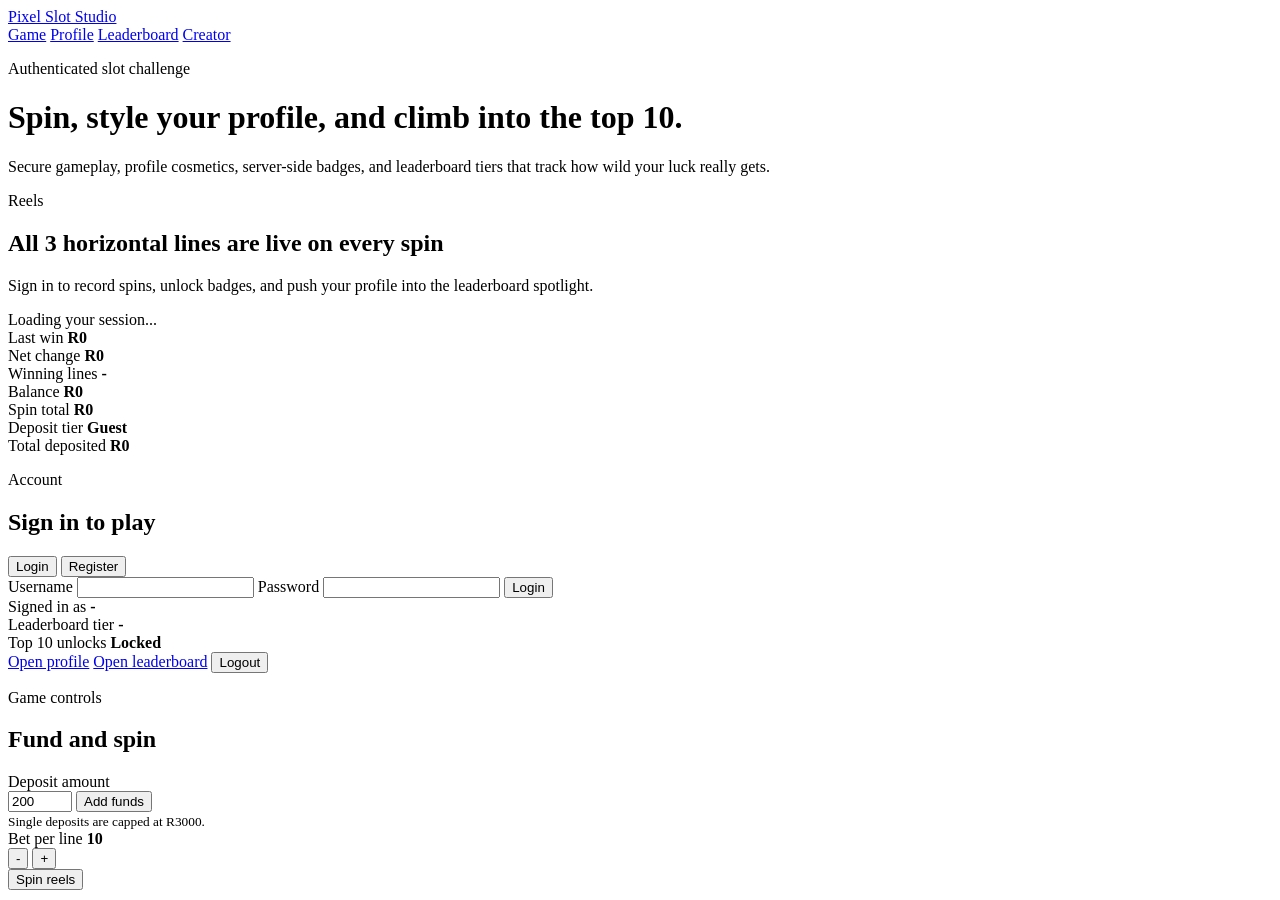
==== web/index.html @ 581c9258 "After some frontend stuff and some prompting this is the finished prduct that Ive created.Might be t" ====
<!DOCTYPE html>
<html lang="en">
  <head>
    <meta charset="UTF-8" />
    <meta name="viewport" content="width=device-width, initial-scale=1.0" />
    <title>Pixel Slot Studio</title>
    <link rel="stylesheet" href="/styles.css" />
  </head>
  <body>
    <div class="app-shell">
      <header class="hero">
        <nav class="topbar">
          <a class="brandmark" href="/">Pixel Slot Studio</a>
          <div class="topbar__links">
            <a class="topbar__link topbar__link--active" href="/">Game</a>
            <a class="topbar__link" href="/profile">Profile</a>
            <a class="topbar__link" href="/leaderboard">Leaderboard</a>
            <a class="topbar__link" href="/creator">Creator</a>
          </div>
        </nav>

        <div class="hero__copy">
          <p class="eyebrow">Authenticated slot challenge</p>
          <h1>Spin, style your profile, and climb into the top 10.</h1>
          <p class="hero__text">
            Secure gameplay, profile cosmetics, server-side badges, and leaderboard tiers that track how wild your luck really gets.
          </p>
        </div>
        <div class="hero__orbs" aria-hidden="true">
          <span class="orb orb--blue"></span>
          <span class="orb orb--green"></span>
          <span class="orb orb--peach"></span>
        </div>
      </header>

      <main class="layout">
        <section class="panel machine-panel">
          <div class="panel__header">
            <div>
              <p class="panel__eyebrow">Reels</p>
              <h2>All 3 horizontal lines are live on every spin</h2>
              <p class="panel__subtext">
                Sign in to record spins, unlock badges, and push your profile into the leaderboard spotlight.
              </p>
            </div>
            <div class="status-pill" id="status-pill">Loading your session...</div>
          </div>

          <div class="reels" id="reels"></div>

          <div class="result-strip">
            <div>
              <span class="result-strip__label">Last win</span>
              <strong id="last-win">R0</strong>
            </div>
            <div>
              <span class="result-strip__label">Net change</span>
              <strong id="last-net">R0</strong>
            </div>
            <div>
              <span class="result-strip__label">Winning lines</span>
              <strong id="winning-lines">-</strong>
            </div>
          </div>
        </section>

        <aside class="sidebar">
          <section class="panel stats-grid">
            <article class="stat-card">
              <span class="stat-card__label">Balance</span>
              <strong id="balance">R0</strong>
            </article>
            <article class="stat-card">
              <span class="stat-card__label">Spin total</span>
              <strong id="spin-total">R0</strong>
            </article>
            <article class="stat-card">
              <span class="stat-card__label">Deposit tier</span>
              <strong id="deposit-tier">Guest</strong>
            </article>
            <article class="stat-card">
              <span class="stat-card__label">Total deposited</span>
              <strong id="total-deposit">R0</strong>
            </article>
          </section>

          <section class="panel auth-panel">
            <div class="panel__header compact">
              <div>
                <p class="panel__eyebrow">Account</p>
                <h2 id="auth-title">Sign in to play</h2>
              </div>
            </div>

            <div id="guest-auth" class="auth-stack">
              <div class="segmented-control">
                <button class="segment is-active" data-auth-mode="login" type="button">Login</button>
                <button class="segment" data-auth-mode="register" type="button">Register</button>
              </div>

              <form id="auth-form" class="form-stack">
                <label class="field">
                  <span>Username</span>
                  <input id="username-input" type="text" minlength="3" maxlength="24" autocomplete="username" />
                </label>
                <label class="field">
                  <span>Password</span>
                  <input
                    id="password-input"
                    type="password"
                    minlength="8"
                    autocomplete="current-password"
                  />
                </label>
                <button id="auth-submit" class="button button--primary" type="submit">Login</button>
              </form>
            </div>

            <div id="user-panel" class="account-summary is-hidden">
              <div class="account-summary__row">
                <span>Signed in as</span>
                <strong id="username-display">-</strong>
              </div>
              <div class="account-summary__row">
                <span>Leaderboard tier</span>
                <strong id="tier-display">-</strong>
              </div>
              <div class="account-summary__row">
                <span>Top 10 unlocks</span>
                <strong id="top-ten-display">Locked</strong>
              </div>
              <a class="button button--soft button--block" href="/profile">Open profile</a>
              <a class="button button--ghost button--block" href="/leaderboard">Open leaderboard</a>
              <button id="logout-button" class="button button--ghost button--block" type="button">Logout</button>
            </div>
          </section>

          <section class="panel controls-panel">
            <div class="panel__header compact">
              <div>
                <p class="panel__eyebrow">Game controls</p>
                <h2>Fund and spin</h2>
              </div>
            </div>

            <label class="field">
              <span>Deposit amount</span>
              <div class="field__row">
                <input id="deposit-input" type="number" min="1" max="3000" step="1" value="200" />
                <button id="deposit-button" class="button button--soft" type="button">Add funds</button>
              </div>
              <small class="field__hint">Single deposits are capped at R3000.</small>
            </label>

            <div class="stepper-group">
              <div class="stepper-labels">
                <span>Bet per line</span>
                <strong id="bet-value">10</strong>
              </div>
              <div class="stepper">
                <button data-adjust="bet" data-delta="-1" aria-label="Decrease bet" type="button">-</button>
                <button data-adjust="bet" data-delta="1" aria-label="Increase bet" type="button">+</button>
              </div>
            </div>

            <button id="spin-button" class="button button--primary" type="button">Spin reels</button>
          </section>
        </aside>
      </main>
    </div>

    <template id="reel-template">
      <div class="reel">
        <div class="reel__viewport">
          <div class="reel__symbols"></div>
        </div>
      </div>
    </template>

    <template id="symbol-template">
      <div class="symbol-card">
        <span></span>
      </div>
    </template>

    <script src="/app.js" defer></script>
  </body>
</html>
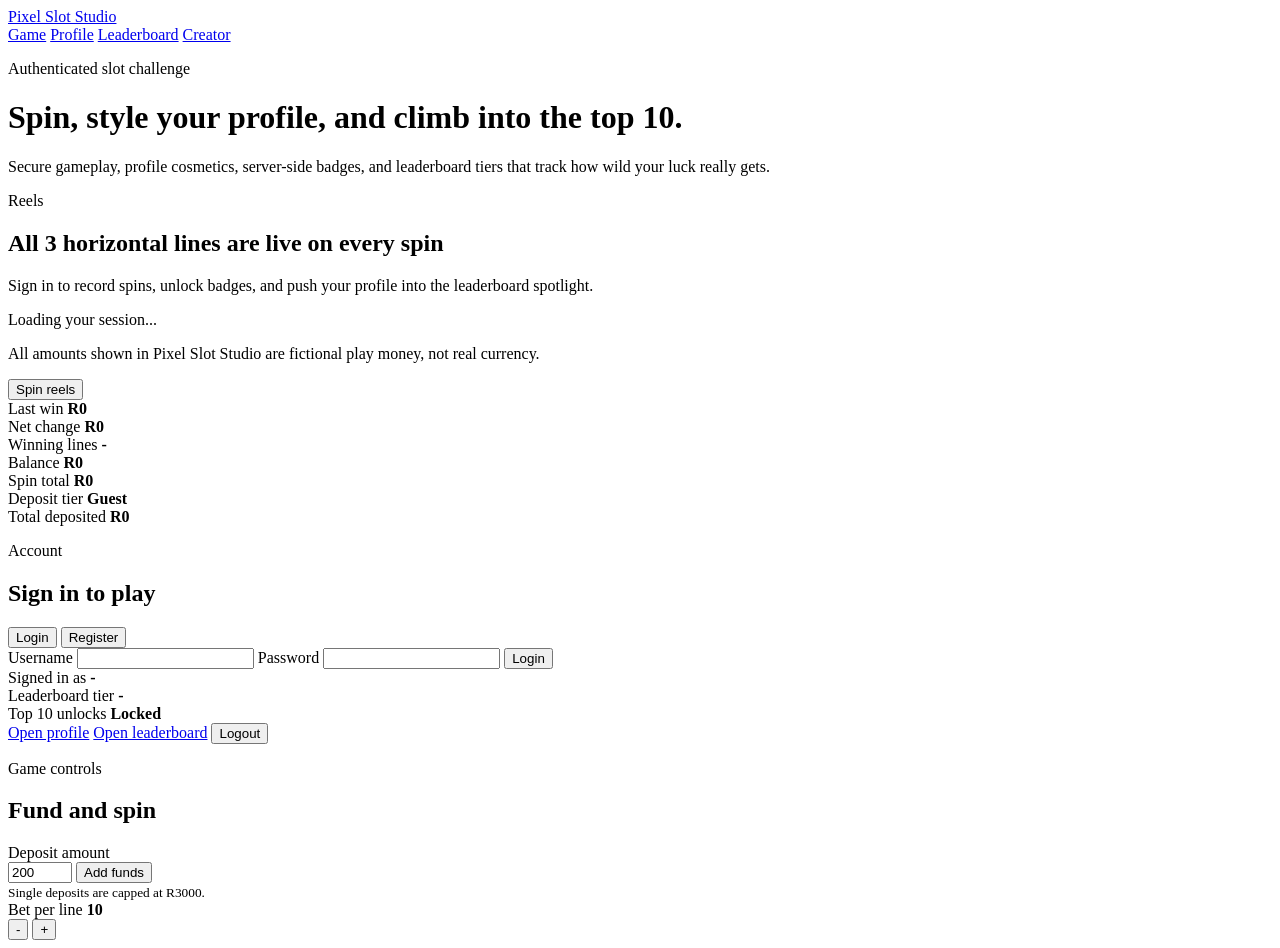
==== commit 5a010aa1: "Had to fix some messed up css" ====
--- a/web/index.html
+++ b/web/index.html
@@ -47,6 +47,14 @@
           </div>
 
           <div class="reels" id="reels"></div>
+
+          <p class="play-money-note">
+            All amounts shown in Pixel Slot Studio are fictional play money, not real currency.
+          </p>
+
+          <div class="machine-actions">
+            <button id="spin-button" class="button button--primary machine-spin-button" type="button">Spin reels</button>
+          </div>
 
           <div class="result-strip">
             <div>
@@ -162,8 +170,6 @@
                 <button data-adjust="bet" data-delta="1" aria-label="Increase bet" type="button">+</button>
               </div>
             </div>
-
-            <button id="spin-button" class="button button--primary" type="button">Spin reels</button>
           </section>
         </aside>
       </main>
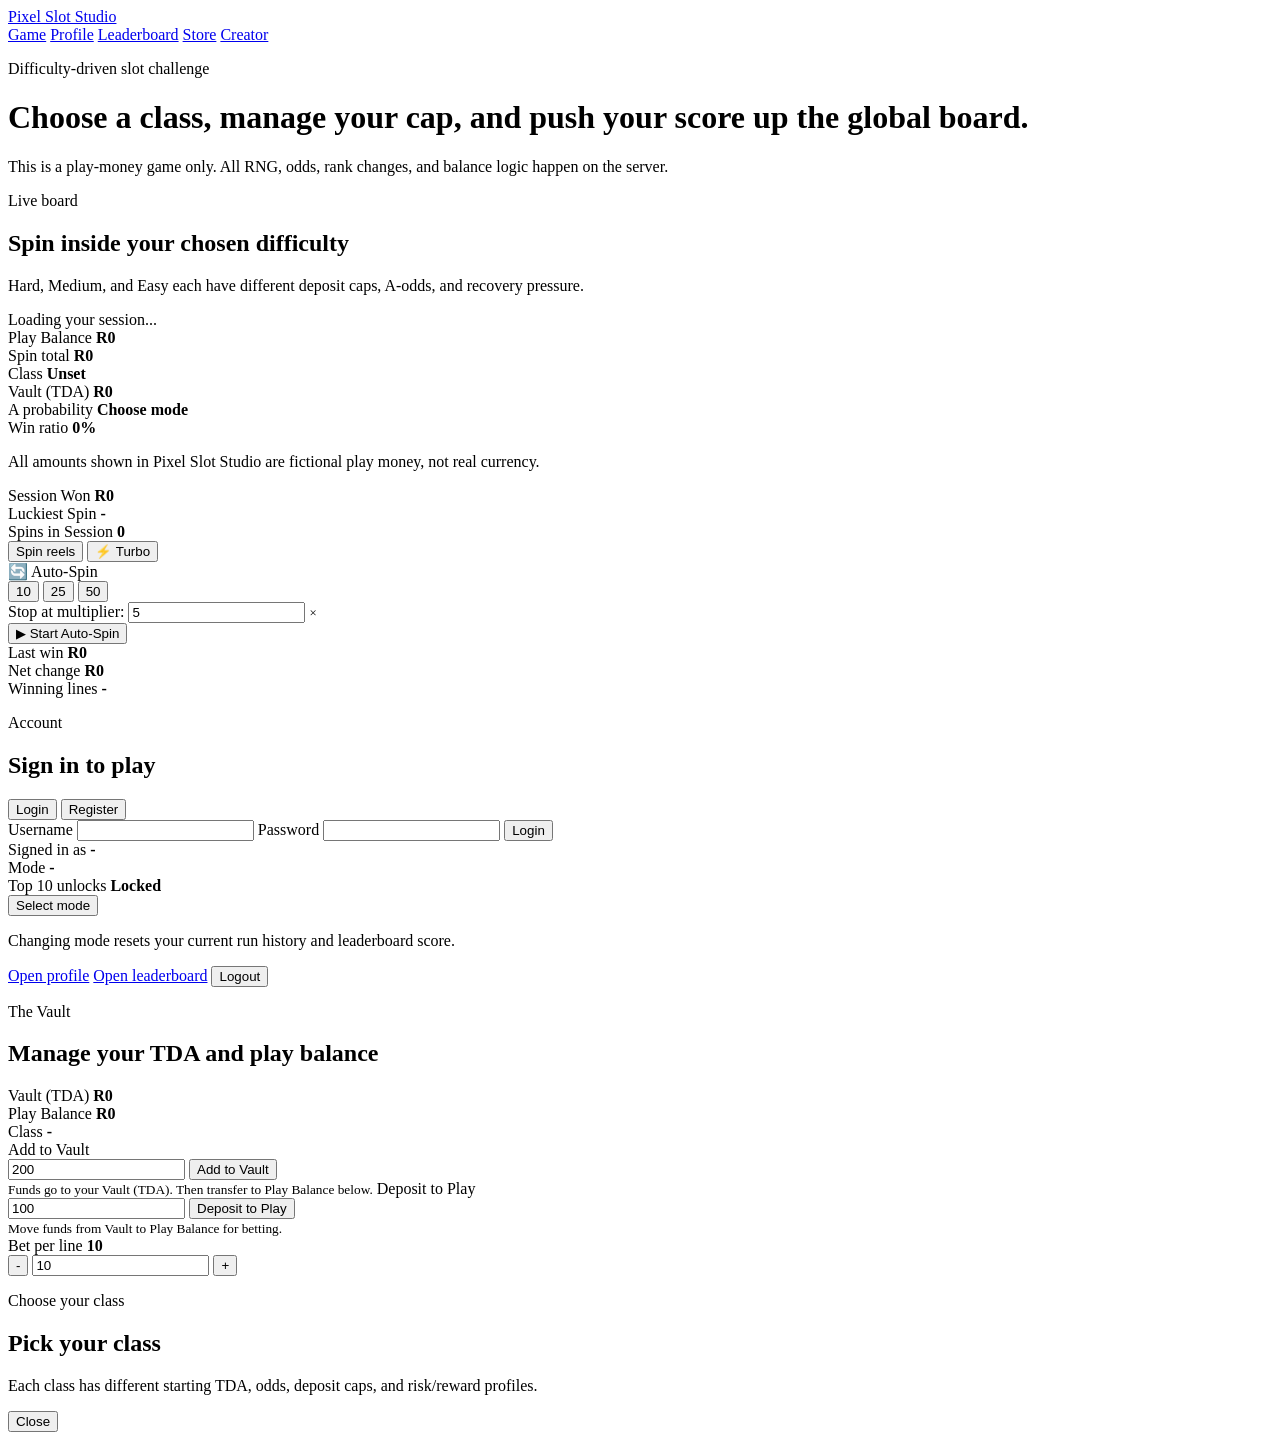
==== commit 8b28c4c8: "feat(economy): implement tda economy system with class progression and vault UI Add TDA as primary s" ====
--- a/web/index.html
+++ b/web/index.html
@@ -4,6 +4,7 @@
     <meta charset="UTF-8" />
     <meta name="viewport" content="width=device-width, initial-scale=1.0" />
     <title>Pixel Slot Studio</title>
+    <link rel="icon" href="/favicon.svg" type="image/svg+xml" />
     <link rel="stylesheet" href="/styles.css" />
   </head>
   <body>
@@ -15,15 +16,16 @@
             <a class="topbar__link topbar__link--active" href="/">Game</a>
             <a class="topbar__link" href="/profile">Profile</a>
             <a class="topbar__link" href="/leaderboard">Leaderboard</a>
+            <a class="topbar__link" href="/store">Store</a>
             <a class="topbar__link" href="/creator">Creator</a>
           </div>
         </nav>
 
         <div class="hero__copy">
-          <p class="eyebrow">Authenticated slot challenge</p>
-          <h1>Spin, style your profile, and climb into the top 10.</h1>
+          <p class="eyebrow">Difficulty-driven slot challenge</p>
+          <h1>Choose a class, manage your cap, and push your score up the global board.</h1>
           <p class="hero__text">
-            Secure gameplay, profile cosmetics, server-side badges, and leaderboard tiers that track how wild your luck really gets.
+            This is a play-money game only. All RNG, odds, rank changes, and balance logic happen on the server.
           </p>
         </div>
         <div class="hero__orbs" aria-hidden="true">
@@ -37,13 +39,40 @@
         <section class="panel machine-panel">
           <div class="panel__header">
             <div>
-              <p class="panel__eyebrow">Reels</p>
-              <h2>All 3 horizontal lines are live on every spin</h2>
+              <p class="panel__eyebrow">Live board</p>
+              <h2>Spin inside your chosen difficulty</h2>
               <p class="panel__subtext">
-                Sign in to record spins, unlock badges, and push your profile into the leaderboard spotlight.
+                Hard, Medium, and Easy each have different deposit caps, A-odds, and recovery pressure.
               </p>
             </div>
             <div class="status-pill" id="status-pill">Loading your session...</div>
+          </div>
+
+          <div class="stats-grid stats-grid--game">
+            <article class="stat-card">
+              <span class="stat-card__label">Play Balance</span>
+              <strong id="balance">R0</strong>
+            </article>
+            <article class="stat-card">
+              <span class="stat-card__label">Spin total</span>
+              <strong id="spin-total">R0</strong>
+            </article>
+            <article class="stat-card">
+              <span class="stat-card__label">Class</span>
+              <strong id="difficulty-label">Unset</strong>
+            </article>
+            <article class="stat-card">
+              <span class="stat-card__label">Vault (TDA)</span>
+              <strong id="tda-total">R0</strong>
+            </article>
+            <article class="stat-card">
+              <span class="stat-card__label">A probability</span>
+              <strong id="a-odds">Choose mode</strong>
+            </article>
+            <article class="stat-card">
+              <span class="stat-card__label">Win ratio</span>
+              <strong id="win-ratio">0%</strong>
+            </article>
           </div>
 
           <div class="reels" id="reels"></div>
@@ -52,8 +81,54 @@
             All amounts shown in Pixel Slot Studio are fictional play money, not real currency.
           </p>
 
+          <!-- Session Stats HUD -->
+          <div class="session-stats" id="session-stats">
+            <div class="session-stats__item">
+              <span class="session-stats__label">Session Won</span>
+              <strong class="session-stats__value" id="session-won">R0</strong>
+            </div>
+            <div class="session-stats__item">
+              <span class="session-stats__label">Luckiest Spin</span>
+              <strong class="session-stats__value lucky" id="luckiest-spin">-</strong>
+            </div>
+            <div class="session-stats__item">
+              <span class="session-stats__label">Spins in Session</span>
+              <strong class="session-stats__value" id="session-spins">0</strong>
+            </div>
+          </div>
+
           <div class="machine-actions">
             <button id="spin-button" class="button button--primary machine-spin-button" type="button">Spin reels</button>
+            <button id="turbo-toggle" class="turbo-toggle" type="button" aria-pressed="false">
+              <span class="turbo-indicator">⚡</span>
+              <span class="turbo-label">Turbo</span>
+            </button>
+          </div>
+
+          <!-- Auto-Spin Panel -->
+          <div class="auto-spin-panel" id="auto-spin-panel">
+            <div class="auto-spin-header">
+              <span class="auto-spin-title">🔄 Auto-Spin</span>
+              <div class="auto-spin-counts">
+                <button class="auto-spin-count" data-spins="10" type="button">10</button>
+                <button class="auto-spin-count" data-spins="25" type="button">25</button>
+                <button class="auto-spin-count" data-spins="50" type="button">50</button>
+              </div>
+            </div>
+            <div class="auto-spin-options">
+              <label for="auto-threshold">Stop at multiplier:</label>
+              <input type="number" id="auto-threshold" class="auto-spin-threshold" value="5" min="1" step="1" />
+              <span style="color: var(--muted); font-size: 0.8rem;">×</span>
+            </div>
+            <div class="auto-spin-progress" id="auto-spin-progress" style="display: none;">
+              <span id="auto-spin-status">Spinning...</span>
+              <div class="auto-spin-progress-bar">
+                <div class="auto-spin-progress-fill" id="auto-spin-fill" style="width: 0%"></div>
+              </div>
+              <span id="auto-spin-countdown">0/0</span>
+            </div>
+            <button id="auto-spin-start" class="auto-spin-start" type="button">▶ Start Auto-Spin</button>
+            <button id="auto-spin-stop" class="auto-spin-stop" type="button" style="display: none;">■ Stop Auto-Spin</button>
           </div>
 
           <div class="result-strip">
@@ -73,25 +148,6 @@
         </section>
 
         <aside class="sidebar">
-          <section class="panel stats-grid">
-            <article class="stat-card">
-              <span class="stat-card__label">Balance</span>
-              <strong id="balance">R0</strong>
-            </article>
-            <article class="stat-card">
-              <span class="stat-card__label">Spin total</span>
-              <strong id="spin-total">R0</strong>
-            </article>
-            <article class="stat-card">
-              <span class="stat-card__label">Deposit tier</span>
-              <strong id="deposit-tier">Guest</strong>
-            </article>
-            <article class="stat-card">
-              <span class="stat-card__label">Total deposited</span>
-              <strong id="total-deposit">R0</strong>
-            </article>
-          </section>
-
           <section class="panel auth-panel">
             <div class="panel__header compact">
               <div>
@@ -113,12 +169,7 @@
                 </label>
                 <label class="field">
                   <span>Password</span>
-                  <input
-                    id="password-input"
-                    type="password"
-                    minlength="8"
-                    autocomplete="current-password"
-                  />
+                  <input id="password-input" type="password" minlength="8" autocomplete="current-password" />
                 </label>
                 <button id="auth-submit" class="button button--primary" type="submit">Login</button>
               </form>
@@ -130,13 +181,15 @@
                 <strong id="username-display">-</strong>
               </div>
               <div class="account-summary__row">
-                <span>Leaderboard tier</span>
-                <strong id="tier-display">-</strong>
+                <span>Mode</span>
+                <strong id="mode-display">-</strong>
               </div>
               <div class="account-summary__row">
                 <span>Top 10 unlocks</span>
                 <strong id="top-ten-display">Locked</strong>
               </div>
+              <button id="choose-mode-button" class="button button--soft button--block" type="button">Select mode</button>
+              <p class="account-summary__hint" id="mode-reset-hint">Changing mode resets your current run history and leaderboard score.</p>
               <a class="button button--soft button--block" href="/profile">Open profile</a>
               <a class="button button--ghost button--block" href="/leaderboard">Open leaderboard</a>
               <button id="logout-button" class="button button--ghost button--block" type="button">Logout</button>
@@ -146,33 +199,91 @@
           <section class="panel controls-panel">
             <div class="panel__header compact">
               <div>
-                <p class="panel__eyebrow">Game controls</p>
-                <h2>Fund and spin</h2>
-              </div>
-            </div>
-
+                <p class="panel__eyebrow">The Vault</p>
+                <h2>Manage your TDA and play balance</h2>
+              </div>
+            </div>
+
+            <!-- Vault Display -->
+            <div class="vault-display" id="vault-display">
+              <div class="vault-stat">
+                <span class="vault-stat__label">Vault (TDA)</span>
+                <strong class="vault-stat__value" id="vault-tda">R0</strong>
+              </div>
+              <div class="vault-stat">
+                <span class="vault-stat__label">Play Balance</span>
+                <strong class="vault-stat__value" id="vault-play-balance">R0</strong>
+              </div>
+              <div class="vault-stat" id="vault-class-info">
+                <span class="vault-stat__label">Class</span>
+                <strong class="vault-stat__value" id="vault-class">-</strong>
+              </div>
+            </div>
+
+            <!-- Step 1: Add to Vault (TDA) -->
             <label class="field">
-              <span>Deposit amount</span>
+              <span>Add to Vault</span>
               <div class="field__row">
-                <input id="deposit-input" type="number" min="1" max="3000" step="1" value="200" />
-                <button id="deposit-button" class="button button--soft" type="button">Add funds</button>
-              </div>
-              <small class="field__hint">Single deposits are capped at R3000.</small>
+                <input id="deposit-input" type="number" min="1" step="1" value="200" />
+                <button id="deposit-button" class="button button--soft" type="button">Add to Vault</button>
+              </div>
+              <small class="field__hint">Funds go to your Vault (TDA). Then transfer to Play Balance below.</small>
             </label>
+
+            <!-- Step 2: Deposit to Play Balance -->
+            <label class="field">
+              <span>Deposit to Play</span>
+              <div class="field__row">
+                <input id="deposit-to-play-input" type="number" min="1" step="1" value="100" />
+                <button id="deposit-to-play-button" class="button button--primary" type="button">Deposit to Play</button>
+              </div>
+              <small class="field__hint" id="deposit-to-play-hint">Move funds from Vault to Play Balance for betting.</small>
+            </label>
+
+            <!-- Recharge Button (Easy/Medium only) -->
+            <div class="recharge-section" id="recharge-section" style="display: none;">
+              <button id="recharge-button" class="button button--soft button--block" type="button" disabled>
+                Recharge Vault
+              </button>
+              <small class="field__hint" id="recharge-hint">Available after cooldown when TDA hits floor.</small>
+            </div>
 
             <div class="stepper-group">
               <div class="stepper-labels">
                 <span>Bet per line</span>
                 <strong id="bet-value">10</strong>
               </div>
-              <div class="stepper">
+              <div class="bet-input-group">
                 <button data-adjust="bet" data-delta="-1" aria-label="Decrease bet" type="button">-</button>
+                <input type="number" id="bet-text-input" class="bet-text-input" value="10" min="1" aria-label="Enter bet amount" />
                 <button data-adjust="bet" data-delta="1" aria-label="Increase bet" type="button">+</button>
               </div>
+            </div>
+
+            <!-- Easy Mode Cap Warning -->
+            <div class="easy-cap-warning" id="easy-cap-warning" style="display: none;">
+              <span class="easy-cap-warning__icon">⚠️</span>
+              <span>Easy Mode has a deposit cap of <strong id="easy-cap-amount">R1,000</strong> per transfer.</span>
             </div>
           </section>
         </aside>
       </main>
+    </div>
+
+    <div id="difficulty-modal" class="difficulty-modal is-hidden">
+      <div class="difficulty-card">
+        <div class="difficulty-card__header">
+          <div>
+            <p class="panel__eyebrow" id="difficulty-eyebrow">Choose your class</p>
+            <h2 id="difficulty-title">Pick your class</h2>
+            <p class="panel__subtext" id="difficulty-copy">
+              Each class has different starting TDA, odds, deposit caps, and risk/reward profiles.
+            </p>
+          </div>
+          <button id="difficulty-close-button" class="button button--ghost difficulty-close is-hidden" type="button">Close</button>
+        </div>
+        <div class="difficulty-grid" id="difficulty-grid"></div>
+      </div>
     </div>
 
     <template id="reel-template">
@@ -189,6 +300,7 @@
       </div>
     </template>
 
+    <script src="/theme.js" defer></script>
     <script src="/app.js" defer></script>
   </body>
 </html>
